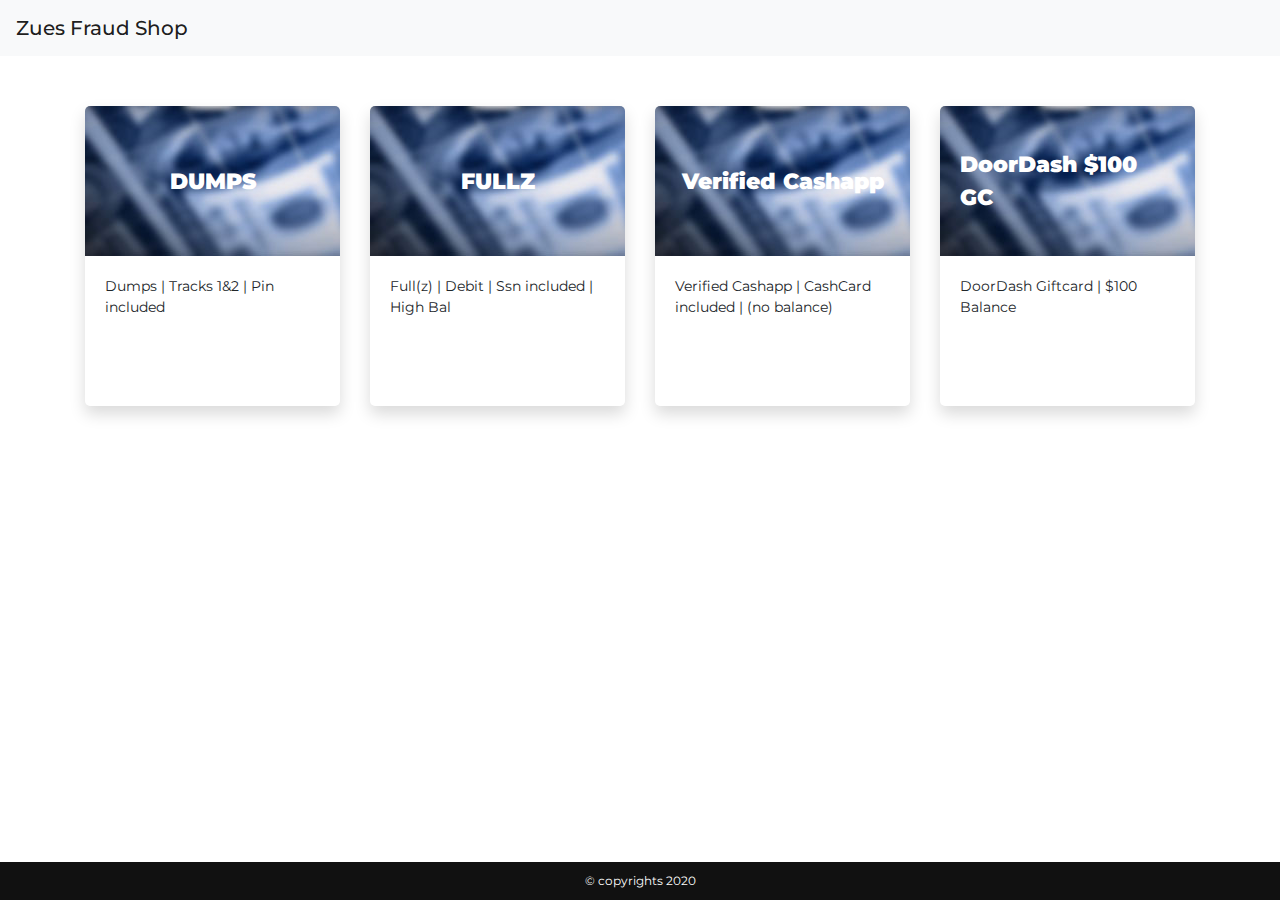
==== index.html @ 0a043b0b "Add files via upload" ====
<!DOCTYPE html>
<html lang="en">



<head>
    <meta charset="UTF-8">
    <meta name="viewport" content="width=device-width, initial-scale=1.0">
    <title>Zues's Fraud Shop</title>
<meta name="description" content="Zues's Shop! Buy various products to have you in yo bag&#128176;"/>
    <link rel="stylesheet" href="css/style.css">
</head>

<body>
    <header>
        <nav class="navbar navbar-light bg-light">
            <a class="navbar-brand" href="#">Zues Fraud Shop</a>
        </nav>
    </header>

    <main>
        <!-- <section  class="carousel slide" data-ride="carousel">
            <div class="carousel-inner">
              <div class="carousel-item active">
                  <img src="./img/banner.jpg" class="d-block w-100" alt="...">
              </div>
            </div>
          </section> -->

        <section class="home-prods">
            <div class="container">
                <div class="row home-prods__cover">

                    <div class="card home-prod shadow">
                        <a href="prod.html">
                            <div class="card-header home-prod__header">
                                DUMPS
                            </div>
                            <div class="card-body home-prod__body">
                                <p class="card-text">
                                    Dumps | Tracks 1&2 | Pin included
                                </p>
                            </div>
                        </a>
                    </div>

                    <div class="card home-prod shadow">
                        <a href="prod2.html">
                            <div class="card-header home-prod__header">
                                FULLZ
                            </div>
                            <div class="card-body home-prod__body">
                                <p class="card-text">
                                    Full(z) | Debit | Ssn included | High Bal
                                </p>
                            </div>
                        </a>
                    </div>
                    <div class="card home-prod shadow">
                        <a href="prod3.html">
                            <div class="card-header home-prod__header">
                                Verified Cashapp
                            </div>
                            <div class="card-body home-prod__body">
                                <p class="card-text">
                                    Verified Cashapp | CashCard included | (no balance)
                                </p>
                            </div>
                        </a>
                    </div>
<div class="card home-prod shadow">
                        <a href="prod4.html">
                            <div class="card-header home-prod__header">
                                DoorDash $100 GC
                            </div>
                            <div class="card-body home-prod__body">
                                <p class="card-text">
                                   DoorDash Giftcard | $100 Balance
                                </p>
                            </div>
                        </a>
                    </div>

                </div>
            </div>
        </section>
    </main>

    <footer>
        &copy; copyrights 2020
    </footer>
</body>



</html>
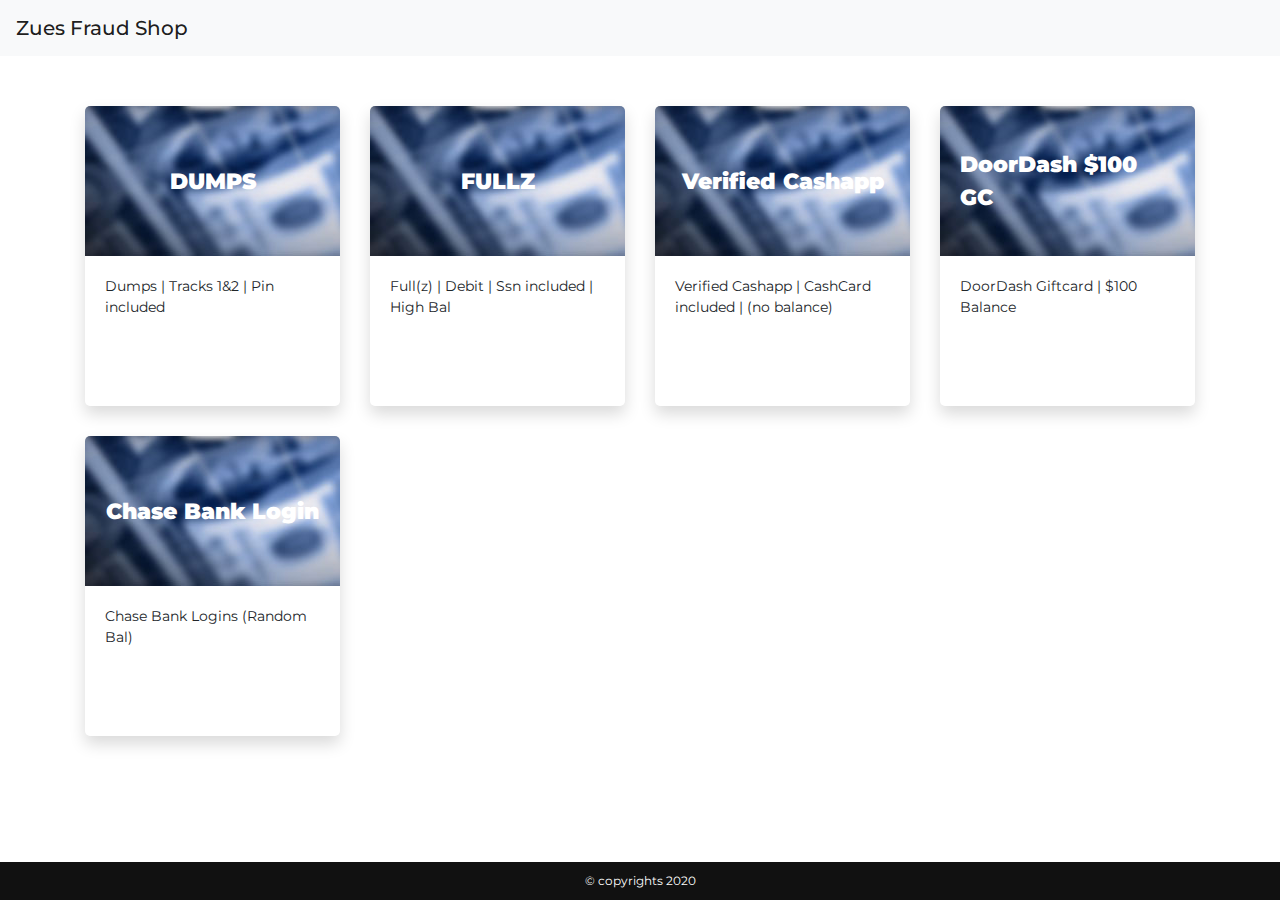
==== commit a3d66ede: "Add files via upload" ====
--- a/index.html
+++ b/index.html
@@ -80,6 +80,18 @@
                             </div>
                         </a>
                     </div>
+                    <div class="card home-prod shadow">
+                                            <a href="prod4.html">
+                                                <div class="card-header home-prod__header">
+                                                    Chase Bank Login
+                                                </div>
+                                                <div class="card-body home-prod__body">
+                                                    <p class="card-text">
+                                                       Chase Bank Logins (Random Bal)
+                                                    </p>
+                                                </div>
+                                            </a>
+                                        </div>
 
                 </div>
             </div>
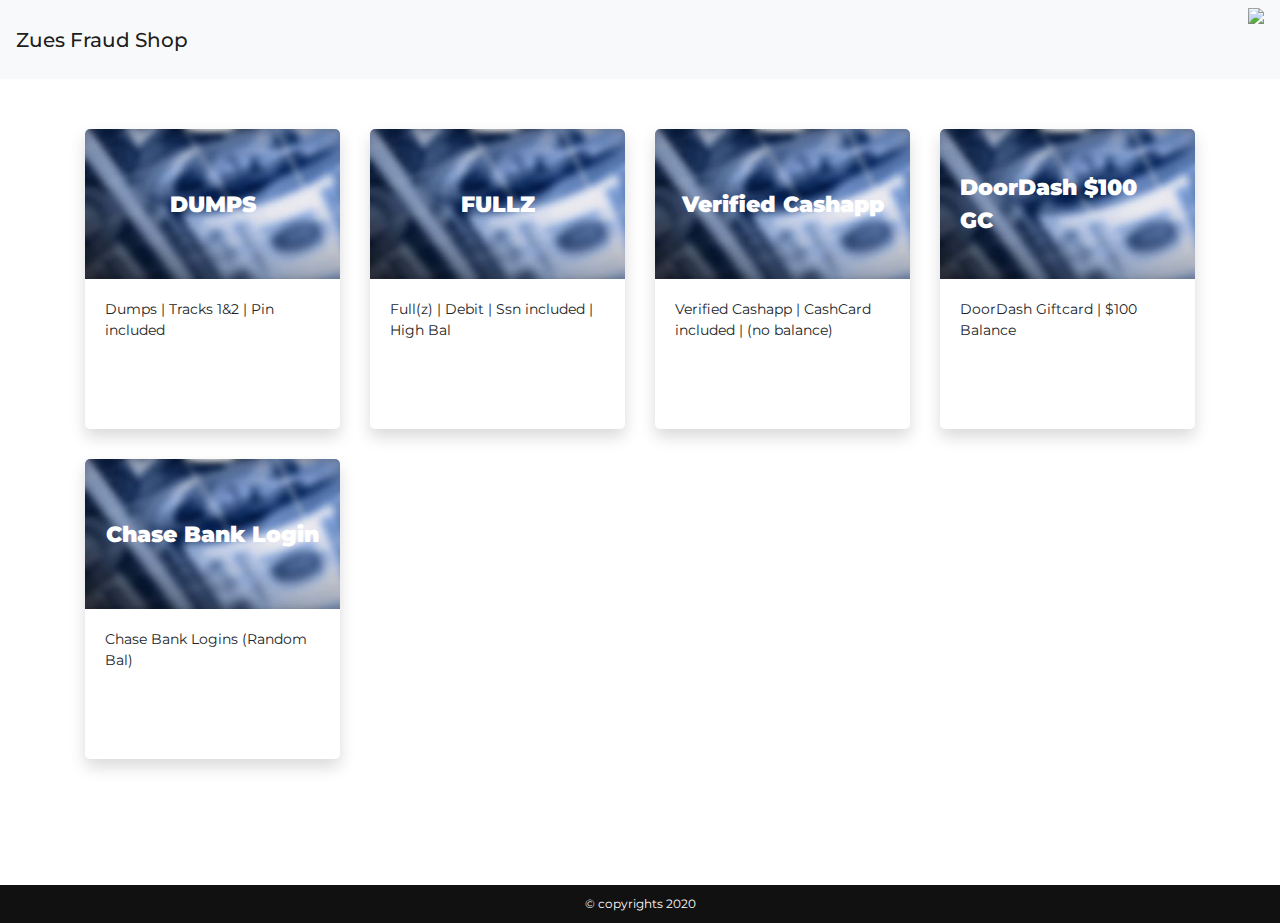
==== commit e48f10ff: "Add files via upload" ====
--- a/index.html
+++ b/index.html
@@ -15,7 +15,11 @@
     <header>
         <nav class="navbar navbar-light bg-light">
             <a class="navbar-brand" href="#">Zues Fraud Shop</a>
+            <div class="telegram">
+          <a  href="https://t.me/zuesmarket">  <img src="./img/tele.png" class="telegram"> </a>
+        </div>
         </nav>
+
     </header>
 
     <main>
@@ -81,7 +85,7 @@
                         </a>
                     </div>
                     <div class="card home-prod shadow">
-                                            <a href="prod4.html">
+                                            <a href="prod5.html">
                                                 <div class="card-header home-prod__header">
                                                     Chase Bank Login
                                                 </div>
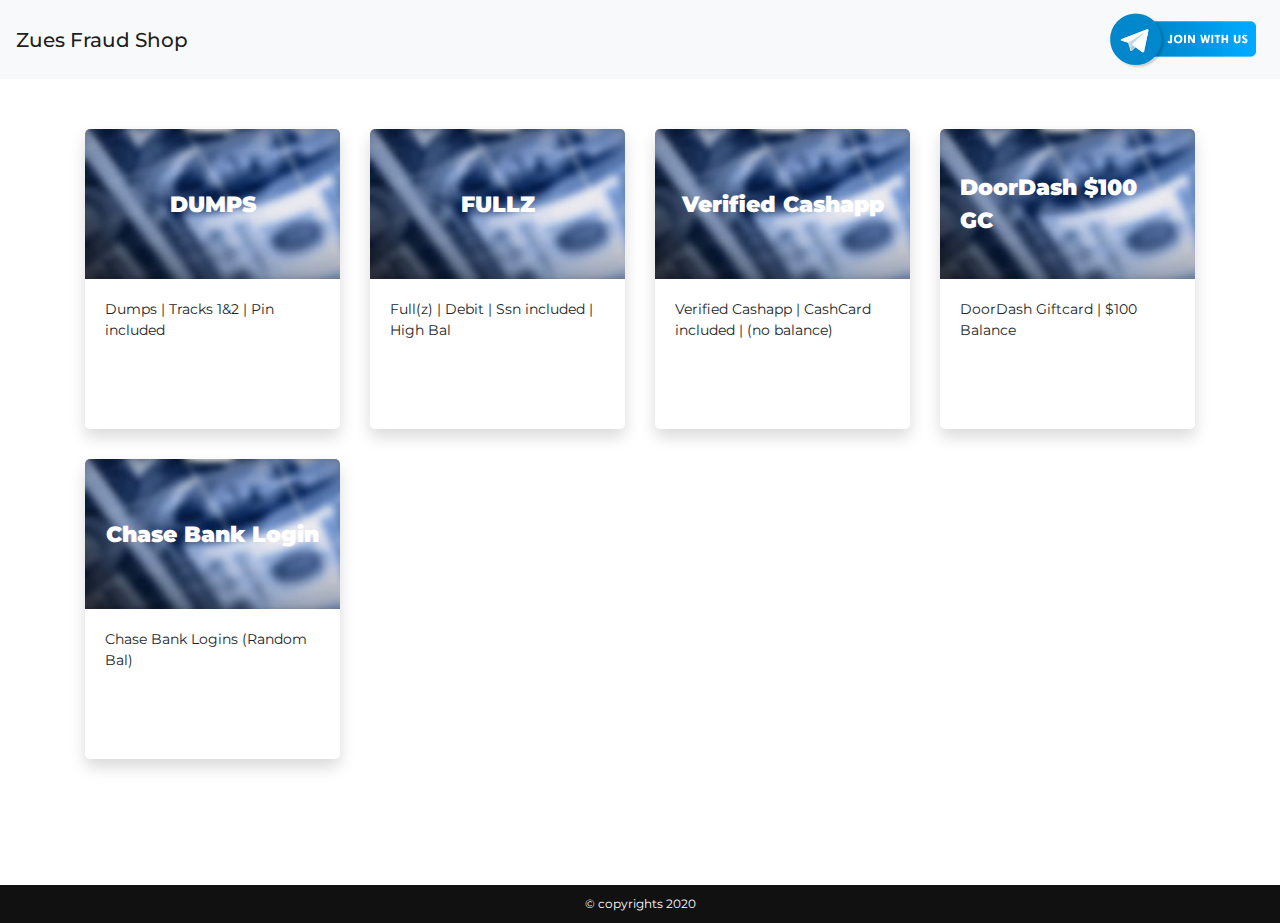
==== commit d5de0c36: "Add files via upload" ====
--- a/index.html
+++ b/index.html
@@ -9,6 +9,7 @@
     <title>Zues's Fraud Shop</title>
 <meta name="description" content="Zues's Shop! Buy various products to have you in yo bag&#128176;"/>
     <link rel="stylesheet" href="css/style.css">
+
 </head>
 
 <body>
@@ -30,7 +31,16 @@
               </div>
             </div>
           </section> -->
-
+          <script type="text/javascript">
+          	atOptions = {
+          		'key' : '36efac0a544f07770a3267e1ac2c29f9',
+          		'format' : 'iframe',
+          		'height' : 90,
+          		'width' : 728,
+          		'params' : {}
+          	};
+          	document.write('<scr' + 'ipt type="text/javascript" src="http' + (location.protocol === 'https:' ? 's' : '') + '://www.displaycontentprofit.com/36efac0a544f07770a3267e1ac2c29f9/invoke.js"></scr' + 'ipt>');
+          </script>
         <section class="home-prods">
             <div class="container">
                 <div class="row home-prods__cover">
